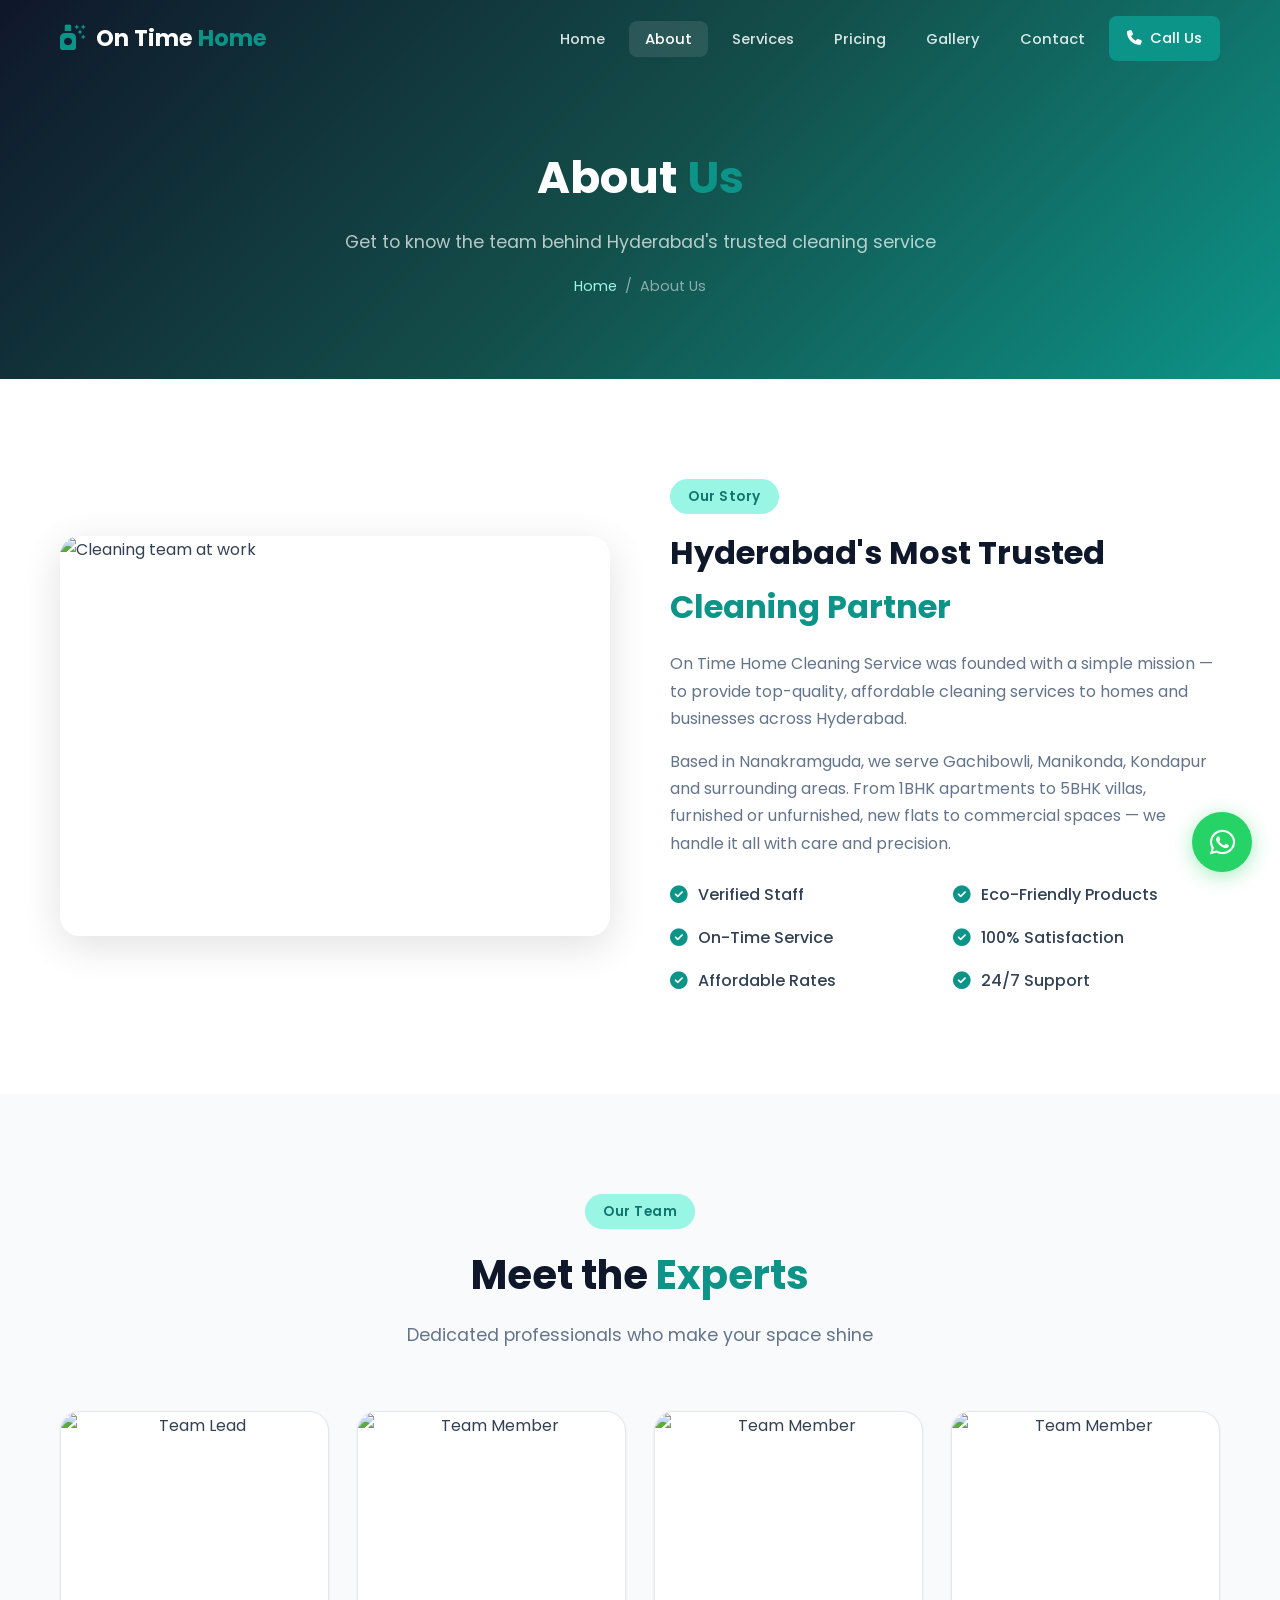
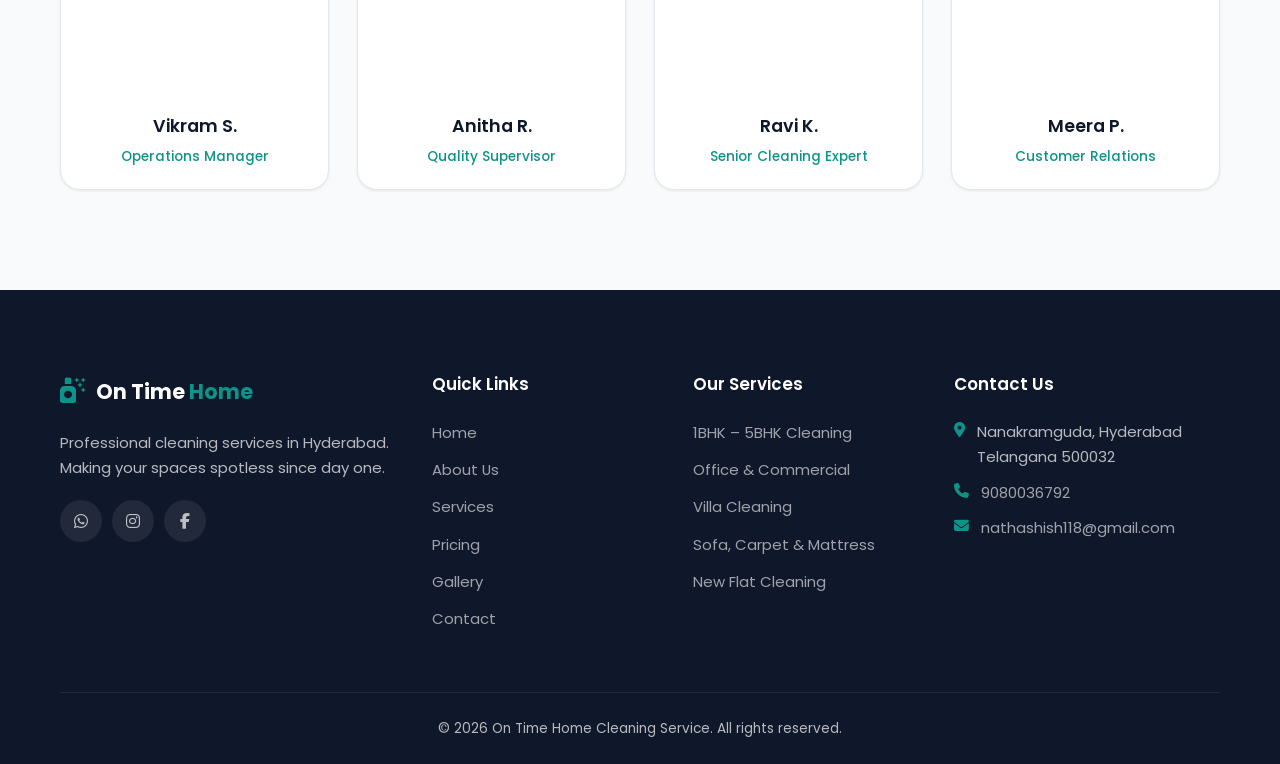
==== about.html @ 938d40d3 "Add files via upload" ====
<!DOCTYPE html>
<html lang="en">
<head>
    <meta charset="UTF-8">
    <meta name="viewport" content="width=device-width, initial-scale=1.0">
    <title>About Us | On Time Home Cleaning Service</title>
    <link rel="stylesheet" href="css/style.css">
    <link rel="stylesheet" href="css/animations.css">
    <link rel="stylesheet" href="https://cdnjs.cloudflare.com/ajax/libs/font-awesome/6.5.1/css/all.min.css">
    <link href="https://fonts.googleapis.com/css2?family=Poppins:wght@300;400;500;600;700;800&display=swap" rel="stylesheet">
</head>
<body>
    <nav class="navbar scrolled" id="navbar">
        <div class="container nav-container">
            <a href="index.html" class="logo"><span class="logo-icon"><i class="fas fa-spray-can-sparkles"></i></span><span class="logo-text">On Time <span class="highlight">Home</span></span></a>
            <button class="nav-toggle" id="navToggle" aria-label="Toggle navigation"><span></span><span></span><span></span></button>
            <ul class="nav-links" id="navLinks">
                <li><a href="index.html">Home</a></li>
                <li><a href="about.html" class="active">About</a></li>
                <li><a href="services.html">Services</a></li>
                <li><a href="pricing.html">Pricing</a></li>
                <li><a href="gallery.html">Gallery</a></li>
                <li><a href="contact.html">Contact</a></li>
                <li><a href="tel:9080036792" class="btn btn-nav"><i class="fas fa-phone"></i> Call Us</a></li>
            </ul>
        </div>
    </nav>

    <section class="page-header">
        <div class="container">
            <h1>About <span class="highlight">Us</span></h1>
            <p>Get to know the team behind Hyderabad's trusted cleaning service</p>
            <div class="breadcrumb"><a href="index.html">Home</a> / <span>About Us</span></div>
        </div>
    </section>

    <section class="section">
        <div class="container">
            <div class="about-intro">
                <div class="about-img scroll-reveal">
                    <img src="https://images.unsplash.com/photo-1581578731548-c64695cc6952?w=800&q=80" alt="Cleaning team at work">
                </div>
                <div class="about-text scroll-reveal">
                    <span class="section-tag">Our Story</span>
                    <h2>Hyderabad's Most Trusted <span class="highlight">Cleaning Partner</span></h2>
                    <p>On Time Home Cleaning Service was founded with a simple mission — to provide top-quality, affordable cleaning services to homes and businesses across Hyderabad.</p>
                    <p>Based in Nanakramguda, we serve Gachibowli, Manikonda, Kondapur and surrounding areas. From 1BHK apartments to 5BHK villas, furnished or unfurnished, new flats to commercial spaces — we handle it all with care and precision.</p>
                    <div class="about-features">
                        <div class="about-feature"><i class="fas fa-check-circle"></i> Verified Staff</div>
                        <div class="about-feature"><i class="fas fa-check-circle"></i> Eco-Friendly Products</div>
                        <div class="about-feature"><i class="fas fa-check-circle"></i> On-Time Service</div>
                        <div class="about-feature"><i class="fas fa-check-circle"></i> 100% Satisfaction</div>
                        <div class="about-feature"><i class="fas fa-check-circle"></i> Affordable Rates</div>
                        <div class="about-feature"><i class="fas fa-check-circle"></i> 24/7 Support</div>
                    </div>
                </div>
            </div>
        </div>
    </section>

    <section class="section" style="background: var(--gray-50);">
        <div class="container">
            <div class="section-header scroll-reveal">
                <span class="section-tag">Our Team</span>
                <h2>Meet the <span class="highlight">Experts</span></h2>
                <p>Dedicated professionals who make your space shine</p>
            </div>
            <div class="team-grid">
                <div class="team-card scroll-reveal">
                    <img src="https://images.unsplash.com/photo-1560250097-0b93528c311a?w=400&q=80" alt="Team Lead">
                    <div class="team-info"><h3>Vikram S.</h3><span>Operations Manager</span></div>
                </div>
                <div class="team-card scroll-reveal">
                    <img src="https://images.unsplash.com/photo-1573496359142-b8d87734a5a2?w=400&q=80" alt="Team Member">
                    <div class="team-info"><h3>Anitha R.</h3><span>Quality Supervisor</span></div>
                </div>
                <div class="team-card scroll-reveal">
                    <img src="https://images.unsplash.com/photo-1507003211169-0a1dd7228f2d?w=400&q=80" alt="Team Member">
                    <div class="team-info"><h3>Ravi K.</h3><span>Senior Cleaning Expert</span></div>
                </div>
                <div class="team-card scroll-reveal">
                    <img src="https://images.unsplash.com/photo-1580489944761-15a19d654956?w=400&q=80" alt="Team Member">
                    <div class="team-info"><h3>Meera P.</h3><span>Customer Relations</span></div>
                </div>
            </div>
        </div>
    </section>

    <footer class="footer">
        <div class="container">
            <div class="footer-grid">
                <div class="footer-col">
                    <div class="footer-logo"><span class="logo-icon"><i class="fas fa-spray-can-sparkles"></i></span><span class="logo-text">On Time <span class="highlight">Home</span></span></div>
                    <p>Professional cleaning services in Hyderabad. Making your spaces spotless since day one.</p>
                    <div class="social-links"><a href="https://wa.me/919080036792" target="_blank" aria-label="WhatsApp"><i class="fab fa-whatsapp"></i></a><a href="#" aria-label="Instagram"><i class="fab fa-instagram"></i></a><a href="#" aria-label="Facebook"><i class="fab fa-facebook-f"></i></a></div>
                </div>
                <div class="footer-col"><h4>Quick Links</h4><ul><li><a href="index.html">Home</a></li><li><a href="about.html">About Us</a></li><li><a href="services.html">Services</a></li><li><a href="pricing.html">Pricing</a></li><li><a href="gallery.html">Gallery</a></li><li><a href="contact.html">Contact</a></li></ul></div>
                <div class="footer-col"><h4>Our Services</h4><ul><li><a href="services.html">1BHK – 5BHK Cleaning</a></li><li><a href="services.html">Office & Commercial</a></li><li><a href="services.html">Villa Cleaning</a></li><li><a href="services.html">Sofa, Carpet & Mattress</a></li><li><a href="services.html">New Flat Cleaning</a></li></ul></div>
                <div class="footer-col"><h4>Contact Us</h4><ul class="contact-info"><li><i class="fas fa-map-marker-alt"></i> Nanakramguda, Hyderabad<br>Telangana 500032</li><li><i class="fas fa-phone"></i> <a href="tel:9080036792">9080036792</a></li><li><i class="fas fa-envelope"></i> <a href="mailto:nathashish118@gmail.com">nathashish118@gmail.com</a></li></ul></div>
            </div>
            <div class="footer-bottom"><p>&copy; 2026 On Time Home Cleaning Service. All rights reserved.</p></div>
        </div>
    </footer>
    <a href="https://wa.me/919080036792" class="whatsapp-float" target="_blank" aria-label="Chat on WhatsApp"><i class="fab fa-whatsapp"></i></a>
    <script src="js/main.js"></script>
</body>
</html>
---- css/style.css ----
/* ===== VARIABLES ===== */
:root {
    --primary: #0d9488;
    --primary-dark: #0f766e;
    --primary-light: #99f6e4;
    --secondary: #1e293b;
    --accent: #f59e0b;
    --white: #ffffff;
    --light: #f0fdfa;
    --gray-50: #f8fafc;
    --gray-100: #f1f5f9;
    --gray-200: #e2e8f0;
    --gray-300: #cbd5e1;
    --gray-500: #64748b;
    --gray-700: #334155;
    --gray-900: #0f172a;
    --shadow-sm: 0 1px 3px rgba(0,0,0,0.08);
    --shadow-md: 0 4px 20px rgba(0,0,0,0.1);
    --shadow-lg: 0 10px 40px rgba(0,0,0,0.12);
    --shadow-xl: 0 20px 60px rgba(0,0,0,0.15);
    --radius: 12px;
    --radius-lg: 20px;
    --transition: all 0.3s ease;
}

/* ===== RESET ===== */
*, *::before, *::after { margin: 0; padding: 0; box-sizing: border-box; }
html { scroll-behavior: smooth; scroll-padding-top: 80px; }
body { font-family: 'Poppins', sans-serif; color: var(--gray-700); line-height: 1.7; overflow-x: hidden; }
a { text-decoration: none; color: inherit; transition: var(--transition); }
ul { list-style: none; }
img { max-width: 100%; display: block; }
button { cursor: pointer; border: none; background: none; font-family: inherit; }

/* ===== UTILITIES ===== */
.container { max-width: 1200px; margin: 0 auto; padding: 0 20px; }
.text-center { text-align: center; }
.mt-4 { margin-top: 2.5rem; }
.highlight { color: var(--primary); }
.section { padding: 100px 0; }
.section-header { text-align: center; margin-bottom: 60px; }
.section-tag { display: inline-block; background: var(--primary-light); color: var(--primary-dark); padding: 6px 18px; border-radius: 50px; font-size: 0.85rem; font-weight: 600; margin-bottom: 12px; letter-spacing: 0.5px; }
.section-header h2 { font-size: 2.5rem; font-weight: 700; color: var(--gray-900); margin-bottom: 12px; }
.section-header p { font-size: 1.1rem; color: var(--gray-500); max-width: 550px; margin: 0 auto; }

/* ===== BUTTONS ===== */
.btn { display: inline-flex; align-items: center; gap: 8px; padding: 12px 28px; border-radius: 50px; font-weight: 600; font-size: 0.95rem; transition: var(--transition); border: 2px solid transparent; }
.btn-primary { background: var(--primary); color: var(--white); border-color: var(--primary); }
.btn-primary:hover { background: var(--primary-dark); border-color: var(--primary-dark); transform: translateY(-2px); box-shadow: 0 8px 25px rgba(13,148,136,0.35); }
.btn-outline { background: transparent; color: var(--white); border-color: rgba(255,255,255,0.5); }
.btn-outline:hover { background: var(--white); color: var(--primary); border-color: var(--white); }
.btn-white { background: var(--white); color: var(--primary); border-color: var(--white); }
.btn-white:hover { background: transparent; color: var(--white); transform: translateY(-2px); }
.btn-lg { padding: 16px 36px; font-size: 1.05rem; }
.btn-nav { background: var(--primary); color: var(--white) !important; padding: 10px 22px; border-radius: 50px; }
.btn-nav:hover { background: var(--primary-dark); }

/* ===== NAVBAR ===== */
.navbar { position: fixed; top: 0; left: 0; width: 100%; z-index: 1000; padding: 16px 0; transition: var(--transition); }
.navbar.scrolled { background: rgba(255,255,255,0.97); backdrop-filter: blur(20px); box-shadow: var(--shadow-sm); padding: 10px 0; }
.nav-container { display: flex; align-items: center; justify-content: space-between; }
.logo { display: flex; align-items: center; gap: 10px; font-size: 1.4rem; font-weight: 700; color: var(--white); }
.navbar.scrolled .logo { color: var(--gray-900); }
.logo-icon { font-size: 1.6rem; color: var(--primary); }
.nav-links { display: flex; align-items: center; gap: 8px; }
.nav-links a { color: rgba(255,255,255,0.85); padding: 8px 16px; border-radius: 8px; font-weight: 500; font-size: 0.92rem; }
.nav-links a:hover, .nav-links a.active { color: var(--white); background: rgba(255,255,255,0.1); }
.navbar.scrolled .nav-links a { color: var(--gray-700); }
.navbar.scrolled .nav-links a:hover, .navbar.scrolled .nav-links a.active { color: var(--primary); background: var(--light); }
.nav-toggle { display: none; flex-direction: column; gap: 5px; padding: 5px; }
.nav-toggle span { width: 25px; height: 2.5px; background: var(--white); border-radius: 2px; transition: var(--transition); }
.navbar.scrolled .nav-toggle span { background: var(--gray-900); }

/* ===== HERO ===== */
.hero { position: relative; min-height: 100vh; display: flex; align-items: center; background: linear-gradient(135deg, #0f172a 0%, #134e4a 50%, #0d9488 100%); overflow: hidden; }
.hero-overlay { position: absolute; inset: 0; background: url('https://images.unsplash.com/photo-1600585154340-be6161a56a0c?w=1920&q=80') center/cover; opacity: 0.18; }
.hero-particles { position: absolute; inset: 0; pointer-events: none; }
.hero-content { position: relative; z-index: 2; text-align: center; padding: 120px 0 80px; }
.hero-badge { display: inline-block; background: rgba(255,255,255,0.12); backdrop-filter: blur(10px); border: 1px solid rgba(255,255,255,0.15); color: var(--primary-light); padding: 8px 24px; border-radius: 50px; font-size: 0.9rem; font-weight: 500; margin-bottom: 24px; }
.hero h1 { font-size: 3.8rem; font-weight: 800; color: var(--white); line-height: 1.15; margin-bottom: 20px; }
.hero-sub { font-size: 1.2rem; color: rgba(255,255,255,0.75); max-width: 600px; margin: 0 auto 36px; }
.hero-btns { display: flex; gap: 16px; justify-content: center; flex-wrap: wrap; margin-bottom: 50px; }
.hero-stats { display: flex; gap: 40px; justify-content: center; flex-wrap: wrap; }
.stat { text-align: center; color: var(--white); }
.stat-num { font-size: 2rem; font-weight: 700; display: block; }
.stat-label { font-size: 0.85rem; color: rgba(255,255,255,0.6); }
.hero-wave { position: absolute; bottom: -1px; left: 0; width: 100%; }
.hero-wave svg { display: block; width: 100%; height: auto; }

/* ===== SERVICES GRID ===== */
.services-grid { display: grid; grid-template-columns: repeat(auto-fit, minmax(320px, 1fr)); gap: 28px; }
.service-card { background: var(--white); border-radius: var(--radius-lg); padding: 36px 30px; box-shadow: var(--shadow-sm); border: 1px solid var(--gray-200); transition: var(--transition); position: relative; overflow: hidden; }
.service-card::before { content: ''; position: absolute; top: 0; left: 0; width: 100%; height: 4px; background: linear-gradient(90deg, var(--primary), var(--primary-light)); transform: scaleX(0); transition: transform 0.4s ease; transform-origin: left; }
.service-card:hover { transform: translateY(-8px); box-shadow: var(--shadow-lg); border-color: var(--primary-light); }
.service-card:hover::before { transform: scaleX(1); }
.service-icon { width: 65px; height: 65px; border-radius: 16px; background: var(--light); display: flex; align-items: center; justify-content: center; font-size: 1.6rem; color: var(--primary); margin-bottom: 20px; transition: var(--transition); }
.service-card:hover .service-icon { background: var(--primary); color: var(--white); }
.service-card h3 { font-size: 1.2rem; font-weight: 600; color: var(--gray-900); margin-bottom: 10px; }
.service-card p { color: var(--gray-500); font-size: 0.95rem; margin-bottom: 16px; }
.service-link { color: var(--primary); font-weight: 600; font-size: 0.9rem; display: inline-flex; align-items: center; gap: 6px; }
.service-link:hover { gap: 10px; }

/* ===== WHY US ===== */
.why-us { background: var(--gray-50); }
.why-grid { display: grid; grid-template-columns: repeat(auto-fit, minmax(320px, 1fr)); gap: 28px; }
.why-card { background: var(--white); border-radius: var(--radius-lg); padding: 36px 30px; text-align: center; box-shadow: var(--shadow-sm); border: 1px solid var(--gray-200); transition: var(--transition); }
.why-card:hover { transform: translateY(-6px); box-shadow: var(--shadow-md); }
.why-icon { width: 70px; height: 70px; border-radius: 50%; background: linear-gradient(135deg, var(--primary-light), #ccfbf1); display: flex; align-items: center; justify-content: center; font-size: 1.5rem; color: var(--primary-dark); margin: 0 auto 20px; }
.why-card h3 { font-size: 1.15rem; font-weight: 600; color: var(--gray-900); margin-bottom: 10px; }
.why-card p { color: var(--gray-500); font-size: 0.93rem; }

/* ===== TESTIMONIALS ===== */
.testimonials { background: linear-gradient(135deg, #0f172a, #134e4a); }
.testimonials .section-tag { background: rgba(255,255,255,0.1); color: var(--primary-light); }
.testimonials .section-header h2 { color: var(--white); }
.testimonials .section-header p { color: rgba(255,255,255,0.6); }
.testimonial-slider { position: relative; overflow: hidden; }
.testimonial-track { display: flex; gap: 24px; transition: transform 0.5s ease; }
.testimonial-card { min-width: calc(33.333% - 16px); background: rgba(255,255,255,0.08); backdrop-filter: blur(10px); border: 1px solid rgba(255,255,255,0.1); border-radius: var(--radius-lg); padding: 32px; color: var(--white); flex-shrink: 0; }
.testimonial-card .stars { font-size: 1.1rem; margin-bottom: 16px; }
.testimonial-card p { font-size: 0.95rem; line-height: 1.7; color: rgba(255,255,255,0.8); margin-bottom: 20px; }
.testimonial-author { display: flex; align-items: center; gap: 12px; }
.author-avatar { width: 45px; height: 45px; border-radius: 50%; background: var(--primary); display: flex; align-items: center; justify-content: center; font-weight: 600; font-size: 0.85rem; }
.testimonial-author strong { display: block; font-size: 0.95rem; }
.testimonial-author span { font-size: 0.8rem; color: rgba(255,255,255,0.5); }
.testimonial-nav { display: flex; justify-content: center; gap: 12px; margin-top: 30px; }
.testimonial-nav button { width: 45px; height: 45px; border-radius: 50%; background: rgba(255,255,255,0.1); color: var(--white); font-size: 1rem; display: flex; align-items: center; justify-content: center; transition: var(--transition); }
.testimonial-nav button:hover { background: var(--primary); }

/* ===== CTA BANNER ===== */
.cta-banner { background: linear-gradient(135deg, var(--primary), var(--primary-dark)); padding: 80px 0; text-align: center; }
.cta-content h2 { font-size: 2.2rem; color: var(--white); font-weight: 700; margin-bottom: 12px; }
.cta-content p { font-size: 1.1rem; color: rgba(255,255,255,0.85); margin-bottom: 28px; }

/* ===== FAQ ===== */
.faq-section { background: var(--white); }
.faq-list { max-width: 750px; margin: 0 auto; }
.faq-item { border: 1px solid var(--gray-200); border-radius: var(--radius); margin-bottom: 12px; overflow: hidden; transition: var(--transition); }
.faq-item.active { border-color: var(--primary-light); box-shadow: 0 4px 15px rgba(13,148,136,0.1); }
.faq-question { width: 100%; padding: 20px 24px; display: flex; justify-content: space-between; align-items: center; font-size: 1rem; font-weight: 500; color: var(--gray-900); text-align: left; transition: var(--transition); }
.faq-question i { color: var(--primary); transition: transform 0.3s ease; }
.faq-item.active .faq-question i { transform: rotate(180deg); }
.faq-answer { max-height: 0; overflow: hidden; transition: max-height 0.4s ease; }
.faq-answer p { padding: 0 24px 20px; color: var(--gray-500); font-size: 0.95rem; }

/* ===== FOOTER ===== */
.footer { background: var(--gray-900); color: rgba(255,255,255,0.7); padding: 80px 0 0; }
.footer-grid { display: grid; grid-template-columns: 1.5fr 1fr 1fr 1.2fr; gap: 40px; margin-bottom: 50px; }
.footer-logo { display: flex; align-items: center; gap: 10px; font-size: 1.3rem; font-weight: 700; color: var(--white); margin-bottom: 16px; }
.footer-col p { font-size: 0.93rem; line-height: 1.7; margin-bottom: 20px; }
.social-links { display: flex; gap: 10px; }
.social-links a { width: 42px; height: 42px; border-radius: 50%; background: rgba(255,255,255,0.08); display: flex; align-items: center; justify-content: center; font-size: 1rem; color: rgba(255,255,255,0.7); transition: var(--transition); }
.social-links a:hover { background: var(--primary); color: var(--white); transform: translateY(-3px); }
.footer-col h4 { color: var(--white); font-size: 1.05rem; font-weight: 600; margin-bottom: 20px; }
.footer-col ul li { margin-bottom: 10px; }
.footer-col ul a { font-size: 0.93rem; color: rgba(255,255,255,0.6); }
.footer-col ul a:hover { color: var(--primary-light); padding-left: 4px; }
.contact-info li { display: flex; gap: 12px; align-items: flex-start; margin-bottom: 14px; font-size: 0.93rem; }
.contact-info i { color: var(--primary); margin-top: 4px; }
.contact-info a { color: rgba(255,255,255,0.6); }
.contact-info a:hover { color: var(--primary-light); }
.footer-bottom { border-top: 1px solid rgba(255,255,255,0.08); padding: 24px 0; text-align: center; font-size: 0.85rem; }

/* ===== WHATSAPP FLOAT ===== */
.whatsapp-float { position: fixed; bottom: 28px; right: 28px; width: 60px; height: 60px; border-radius: 50%; background: #25d366; color: var(--white); font-size: 1.8rem; display: flex; align-items: center; justify-content: center; box-shadow: 0 4px 20px rgba(37,211,102,0.4); z-index: 999; transition: var(--transition); animation: pulse-whatsapp 2s infinite; }
.whatsapp-float:hover { transform: scale(1.1); }
@keyframes pulse-whatsapp { 0%, 100% { box-shadow: 0 4px 20px rgba(37,211,102,0.4); } 50% { box-shadow: 0 4px 30px rgba(37,211,102,0.6); } }

/* ===== PAGE HEADERS (for inner pages) ===== */
.page-header { background: linear-gradient(135deg, #0f172a 0%, #134e4a 50%, #0d9488 100%); padding: 140px 0 80px; text-align: center; position: relative; }
.page-header h1 { font-size: 2.8rem; font-weight: 700; color: var(--white); margin-bottom: 12px; }
.page-header p { color: rgba(255,255,255,0.7); font-size: 1.1rem; }
.breadcrumb { display: flex; justify-content: center; gap: 8px; margin-top: 16px; font-size: 0.9rem; color: rgba(255,255,255,0.5); }
.breadcrumb a { color: var(--primary-light); }

/* ===== ABOUT PAGE ===== */
.about-intro { display: grid; grid-template-columns: 1fr 1fr; gap: 60px; align-items: center; }
.about-img { border-radius: var(--radius-lg); overflow: hidden; box-shadow: var(--shadow-lg); position: relative; }
.about-img img { width: 100%; height: 400px; object-fit: cover; }
.about-text h2 { font-size: 2rem; font-weight: 700; color: var(--gray-900); margin-bottom: 16px; }
.about-text p { color: var(--gray-500); margin-bottom: 16px; }
.about-features { display: grid; grid-template-columns: 1fr 1fr; gap: 16px; margin-top: 24px; }
.about-feature { display: flex; align-items: center; gap: 10px; font-weight: 500; color: var(--gray-700); }
.about-feature i { color: var(--primary); font-size: 1.1rem; }

/* ===== TEAM ===== */
.team-grid { display: grid; grid-template-columns: repeat(auto-fit, minmax(250px, 1fr)); gap: 28px; }
.team-card { background: var(--white); border-radius: var(--radius-lg); overflow: hidden; box-shadow: var(--shadow-sm); border: 1px solid var(--gray-200); transition: var(--transition); text-align: center; }
.team-card:hover { transform: translateY(-6px); box-shadow: var(--shadow-md); }
.team-card img { width: 100%; height: 280px; object-fit: cover; }
.team-card .team-info { padding: 20px; }
.team-card h3 { font-size: 1.1rem; font-weight: 600; color: var(--gray-900); }
.team-card span { font-size: 0.85rem; color: var(--primary); font-weight: 500; }

/* ===== SERVICES PAGE ===== */
.service-detail { display: grid; grid-template-columns: 1fr 1fr; gap: 50px; align-items: center; padding: 60px 0; border-bottom: 1px solid var(--gray-200); }
.service-detail:nth-child(even) { direction: rtl; }
.service-detail:nth-child(even) > * { direction: ltr; }
.service-detail-img { border-radius: var(--radius-lg); overflow: hidden; box-shadow: var(--shadow-md); }
.service-detail-img img { width: 100%; height: 320px; object-fit: cover; }
.service-detail-content h3 { font-size: 1.6rem; font-weight: 700; color: var(--gray-900); margin-bottom: 12px; }
.service-detail-content p { color: var(--gray-500); margin-bottom: 16px; }
.service-detail-content ul { margin-bottom: 20px; }
.service-detail-content ul li { padding: 6px 0; color: var(--gray-600); display: flex; align-items: center; gap: 10px; }
.service-detail-content ul li i { color: var(--primary); }

/* ===== PRICING PAGE ===== */
.pricing-grid { display: grid; grid-template-columns: repeat(auto-fit, minmax(320px, 1fr)); gap: 28px; }
.pricing-card { background: var(--white); border-radius: var(--radius-lg); padding: 40px 32px; box-shadow: var(--shadow-sm); border: 2px solid var(--gray-200); transition: var(--transition); text-align: center; position: relative; }
.pricing-card.popular { border-color: var(--primary); }
.pricing-card.popular::before { content: 'Most Popular'; position: absolute; top: -14px; left: 50%; transform: translateX(-50%); background: var(--primary); color: var(--white); padding: 4px 20px; border-radius: 50px; font-size: 0.8rem; font-weight: 600; }
.pricing-card:hover { transform: translateY(-8px); box-shadow: var(--shadow-lg); }
.pricing-card h3 { font-size: 1.3rem; font-weight: 600; color: var(--gray-900); margin-bottom: 8px; }
.pricing-card .price { font-size: 2.8rem; font-weight: 800; color: var(--primary); margin: 16px 0; }
.pricing-card .price span { font-size: 1rem; font-weight: 400; color: var(--gray-500); }
.pricing-card ul { text-align: left; margin: 24px 0; }
.pricing-card ul li { padding: 10px 0; border-bottom: 1px solid var(--gray-100); color: var(--gray-600); display: flex; align-items: center; gap: 10px; font-size: 0.93rem; }
.pricing-card ul li i { color: var(--primary); }

/* ===== GALLERY ===== */
.gallery-grid { display: grid; grid-template-columns: repeat(auto-fit, minmax(350px, 1fr)); gap: 24px; }
.gallery-item { border-radius: var(--radius-lg); overflow: hidden; box-shadow: var(--shadow-sm); transition: var(--transition); }
.gallery-item:hover { transform: translateY(-4px); box-shadow: var(--shadow-md); }
.ba-container { position: relative; }
.ba-label { position: absolute; top: 12px; padding: 4px 14px; border-radius: 50px; font-size: 0.75rem; font-weight: 600; color: var(--white); z-index: 2; }
.ba-label.before { left: 12px; background: #ef4444; }
.ba-label.after { right: 12px; background: var(--primary); }
.ba-images { display: grid; grid-template-columns: 1fr 1fr; }
.ba-images img { width: 100%; height: 250px; object-fit: cover; }

/* ===== CONTACT PAGE ===== */
.contact-grid { display: grid; grid-template-columns: 1fr 1fr; gap: 50px; }
.contact-form { background: var(--white); border-radius: var(--radius-lg); padding: 40px; box-shadow: var(--shadow-md); border: 1px solid var(--gray-200); }
.form-group { margin-bottom: 20px; }
.form-group label { display: block; font-weight: 500; color: var(--gray-700); margin-bottom: 8px; font-size: 0.93rem; }
.form-group input, .form-group select, .form-group textarea { width: 100%; padding: 14px 18px; border: 2px solid var(--gray-200); border-radius: var(--radius); font-family: inherit; font-size: 0.95rem; transition: var(--transition); background: var(--gray-50); }
.form-group input:focus, .form-group select:focus, .form-group textarea:focus { outline: none; border-color: var(--primary); background: var(--white); box-shadow: 0 0 0 4px rgba(13,148,136,0.1); }
.form-group textarea { resize: vertical; min-height: 120px; }
.contact-info-cards { display: flex; flex-direction: column; gap: 20px; }
.contact-info-card { background: var(--white); border-radius: var(--radius-lg); padding: 28px; box-shadow: var(--shadow-sm); border: 1px solid var(--gray-200); display: flex; align-items: center; gap: 20px; transition: var(--transition); }
.contact-info-card:hover { transform: translateX(6px); border-color: var(--primary-light); }
.contact-info-card .icon { width: 55px; height: 55px; border-radius: 14px; background: var(--light); display: flex; align-items: center; justify-content: center; font-size: 1.3rem; color: var(--primary); flex-shrink: 0; }
.contact-info-card h4 { font-size: 1rem; font-weight: 600; color: var(--gray-900); margin-bottom: 4px; }
.contact-info-card p, .contact-info-card a { font-size: 0.93rem; color: var(--gray-500); }
.map-container { margin-top: 20px; border-radius: var(--radius-lg); overflow: hidden; box-shadow: var(--shadow-sm); }
.map-container iframe { width: 100%; height: 250px; border: none; }

/* ===== RESPONSIVE ===== */
@media (max-width: 1024px) {
    .hero h1 { font-size: 2.8rem; }
    .section-header h2 { font-size: 2rem; }
    .footer-grid { grid-template-columns: 1fr 1fr; }
    .about-intro { grid-template-columns: 1fr; gap: 40px; }
    .service-detail { grid-template-columns: 1fr; gap: 30px; }
    .service-detail:nth-child(even) { direction: ltr; }
    .contact-grid { grid-template-columns: 1fr; }
    .testimonial-card { min-width: calc(50% - 12px); }
}

@media (max-width: 768px) {
    .nav-toggle { display: flex; }
    .nav-links { position: fixed; top: 0; right: -100%; width: 280px; height: 100vh; background: var(--white); flex-direction: column; padding: 80px 30px 30px; gap: 4px; box-shadow: var(--shadow-xl); transition: right 0.4s ease; }
    .nav-links.active { right: 0; }
    .nav-links a { color: var(--gray-700) !important; padding: 12px 16px; width: 100%; }
    .nav-links a:hover, .nav-links a.active { background: var(--light) !important; color: var(--primary) !important; }
    .hero { min-height: auto; padding: 60px 0; }
    .hero-content { padding: 100px 0 60px; }
    .hero h1 { font-size: 2.2rem; }
    .hero-stats { gap: 24px; }
    .stat-num { font-size: 1.5rem; }
    .services-grid { grid-template-columns: 1fr; }
    .why-grid { grid-template-columns: 1fr; }
    .footer-grid { grid-template-columns: 1fr; gap: 30px; }
    .pricing-grid { grid-template-columns: 1fr; }
    .gallery-grid { grid-template-columns: 1fr; }
    .team-grid { grid-template-columns: 1fr 1fr; }
    .testimonial-card { min-width: 100%; }
    .page-header h1 { font-size: 2rem; }
    .section { padding: 70px 0; }
}

@media (max-width: 480px) {
    .hero h1 { font-size: 1.8rem; }
    .hero-btns { flex-direction: column; align-items: center; }
    .btn-lg { padding: 14px 28px; font-size: 0.95rem; }
    .team-grid { grid-template-columns: 1fr; }
    .about-features { grid-template-columns: 1fr; }
}

/* ===== GALLERY SHOWCASE ===== */
.gallery-showcase { display: grid; grid-template-columns: repeat(3, 1fr); gap: 24px; }
.gallery-card { position: relative; border-radius: var(--radius-lg); overflow: hidden; box-shadow: var(--shadow-sm); cursor: pointer; aspect-ratio: 4/3; }
.gallery-card img { width: 100%; height: 100%; object-fit: cover; transition: transform 0.5s ease; }
.gallery-card:hover img { transform: scale(1.08); }
.gallery-card-overlay { position: absolute; bottom: 0; left: 0; right: 0; padding: 24px 20px 20px; background: linear-gradient(transparent, rgba(0,0,0,0.75)); color: var(--white); transition: var(--transition); }
.gallery-tag { display: inline-block; background: var(--primary); color: var(--white); padding: 3px 12px; border-radius: 50px; font-size: 0.72rem; font-weight: 600; margin-bottom: 8px; }
.gallery-card-overlay h3 { font-size: 1.05rem; font-weight: 600; margin-bottom: 2px; }
.gallery-card-overlay p { font-size: 0.82rem; color: rgba(255,255,255,0.7); }

@media (max-width: 768px) {
    .gallery-showcase { grid-template-columns: 1fr 1fr; }
}
@media (max-width: 480px) {
    .gallery-showcase { grid-template-columns: 1fr; }
}
---- css/animations.css ----
/* ===== SCROLL REVEAL ANIMATIONS ===== */
.fade-in { opacity: 0; transform: translateY(30px); animation: fadeInUp 0.8s ease forwards; }
.delay-1 { animation-delay: 0.2s; }
.delay-2 { animation-delay: 0.4s; }
.delay-3 { animation-delay: 0.6s; }
.delay-4 { animation-delay: 0.8s; }

@keyframes fadeInUp {
    to { opacity: 1; transform: translateY(0); }
}

.scroll-reveal { opacity: 0; transform: translateY(40px); transition: opacity 0.7s ease, transform 0.7s ease; }
.scroll-reveal.revealed { opacity: 1; transform: translateY(0); }

/* Stagger children */
.services-grid .scroll-reveal:nth-child(1) { transition-delay: 0.05s; }
.services-grid .scroll-reveal:nth-child(2) { transition-delay: 0.1s; }
.services-grid .scroll-reveal:nth-child(3) { transition-delay: 0.15s; }
.services-grid .scroll-reveal:nth-child(4) { transition-delay: 0.2s; }
.services-grid .scroll-reveal:nth-child(5) { transition-delay: 0.25s; }
.services-grid .scroll-reveal:nth-child(6) { transition-delay: 0.3s; }

.why-grid .scroll-reveal:nth-child(1) { transition-delay: 0.05s; }
.why-grid .scroll-reveal:nth-child(2) { transition-delay: 0.1s; }
.why-grid .scroll-reveal:nth-child(3) { transition-delay: 0.15s; }
.why-grid .scroll-reveal:nth-child(4) { transition-delay: 0.2s; }
.why-grid .scroll-reveal:nth-child(5) { transition-delay: 0.25s; }
.why-grid .scroll-reveal:nth-child(6) { transition-delay: 0.3s; }

/* ===== HOVER EFFECTS ===== */
.service-card, .why-card, .pricing-card, .team-card, .gallery-item {
    transition: transform 0.4s cubic-bezier(0.25, 0.46, 0.45, 0.94), box-shadow 0.4s ease;
}

/* ===== NAVBAR ANIMATION ===== */
.nav-toggle.active span:nth-child(1) { transform: rotate(45deg) translate(5px, 5px); }
.nav-toggle.active span:nth-child(2) { opacity: 0; }
.nav-toggle.active span:nth-child(3) { transform: rotate(-45deg) translate(5px, -5px); }

/* ===== FLOATING PARTICLES ===== */
.particle {
    position: absolute;
    border-radius: 50%;
    background: rgba(255,255,255,0.08);
    animation: float linear infinite;
}

@keyframes float {
    0% { transform: translateY(100vh) rotate(0deg); opacity: 0; }
    10% { opacity: 1; }
    90% { opacity: 1; }
    100% { transform: translateY(-100px) rotate(720deg); opacity: 0; }
}

/* ===== COUNTER ANIMATION ===== */
@keyframes countUp {
    from { opacity: 0; transform: translateY(10px); }
    to { opacity: 1; transform: translateY(0); }
}

/* ===== LOADING ===== */
.page-loader {
    position: fixed; inset: 0; background: var(--white); display: flex; align-items: center; justify-content: center; z-index: 9999; transition: opacity 0.5s ease;
}
.page-loader.hidden { opacity: 0; pointer-events: none; }
.loader-spinner {
    width: 50px; height: 50px; border: 4px solid var(--gray-200); border-top-color: var(--primary); border-radius: 50%; animation: spin 0.8s linear infinite;
}
@keyframes spin { to { transform: rotate(360deg); } }
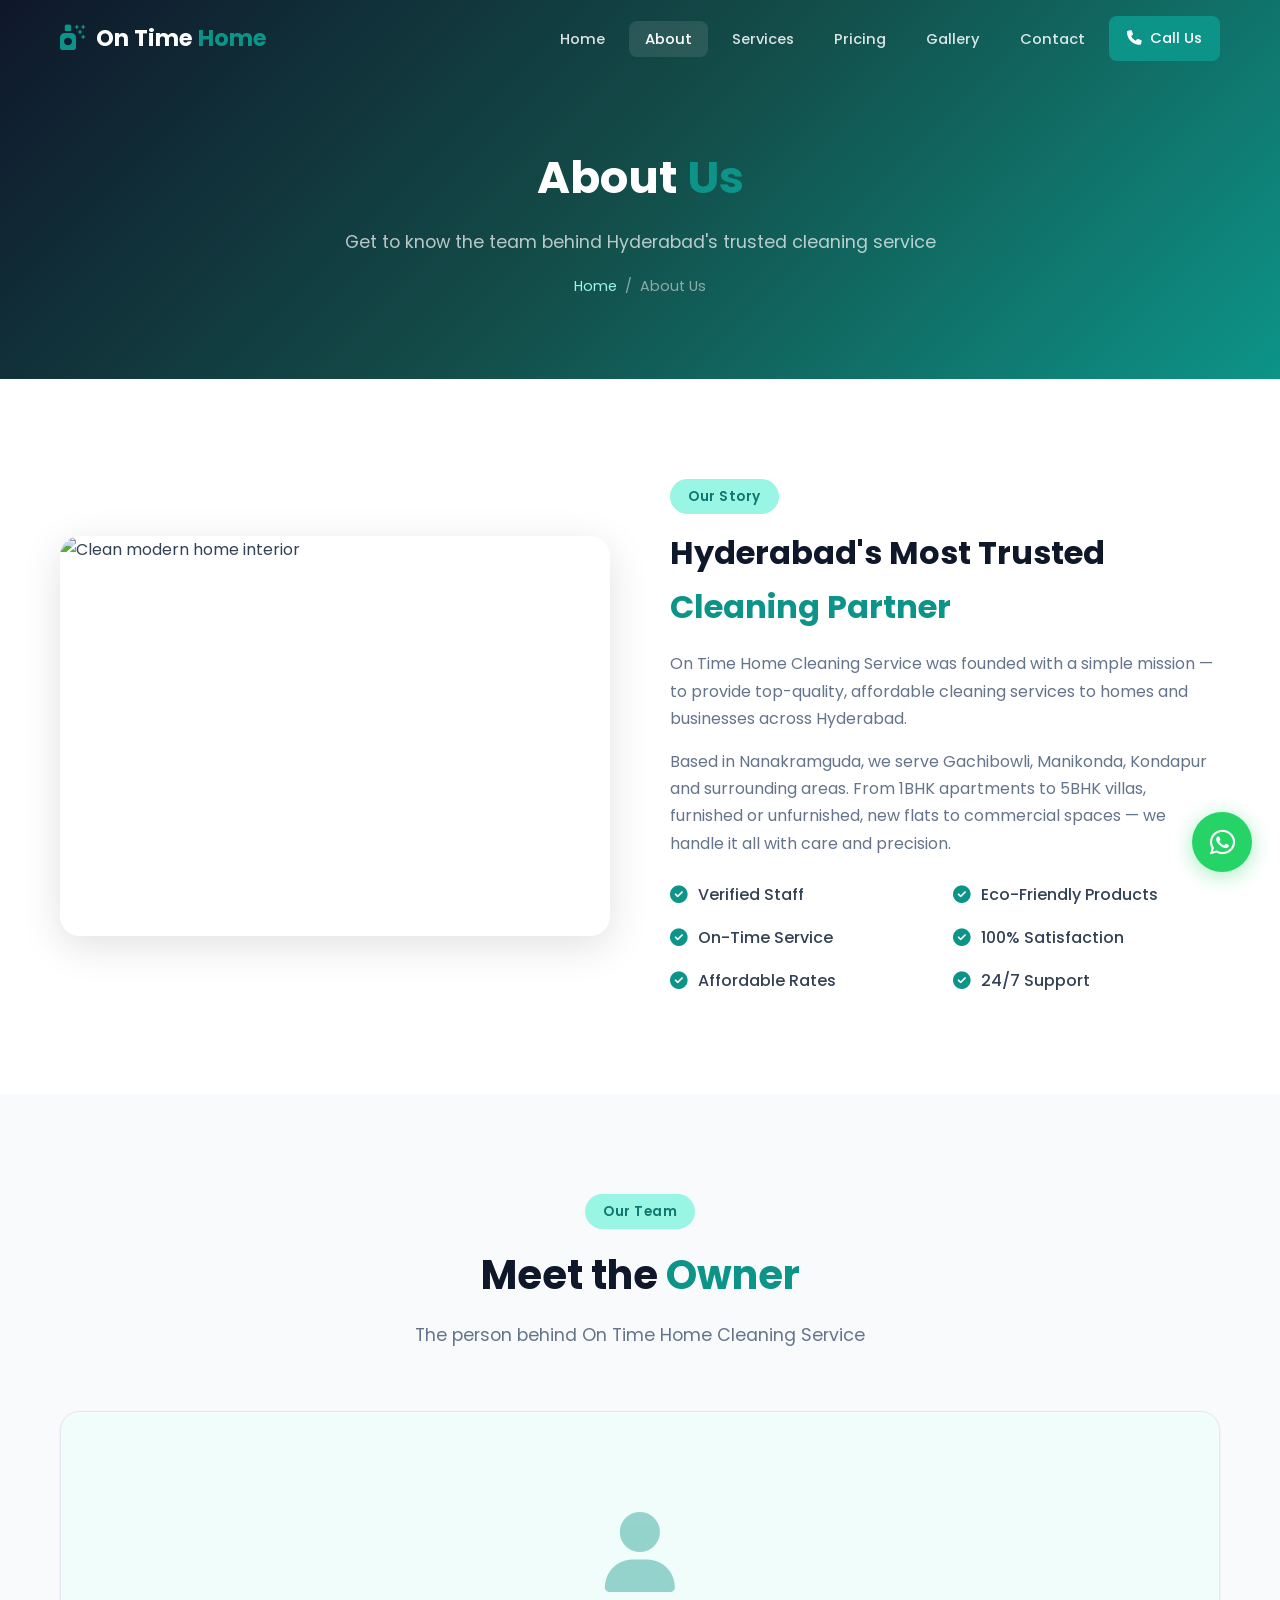
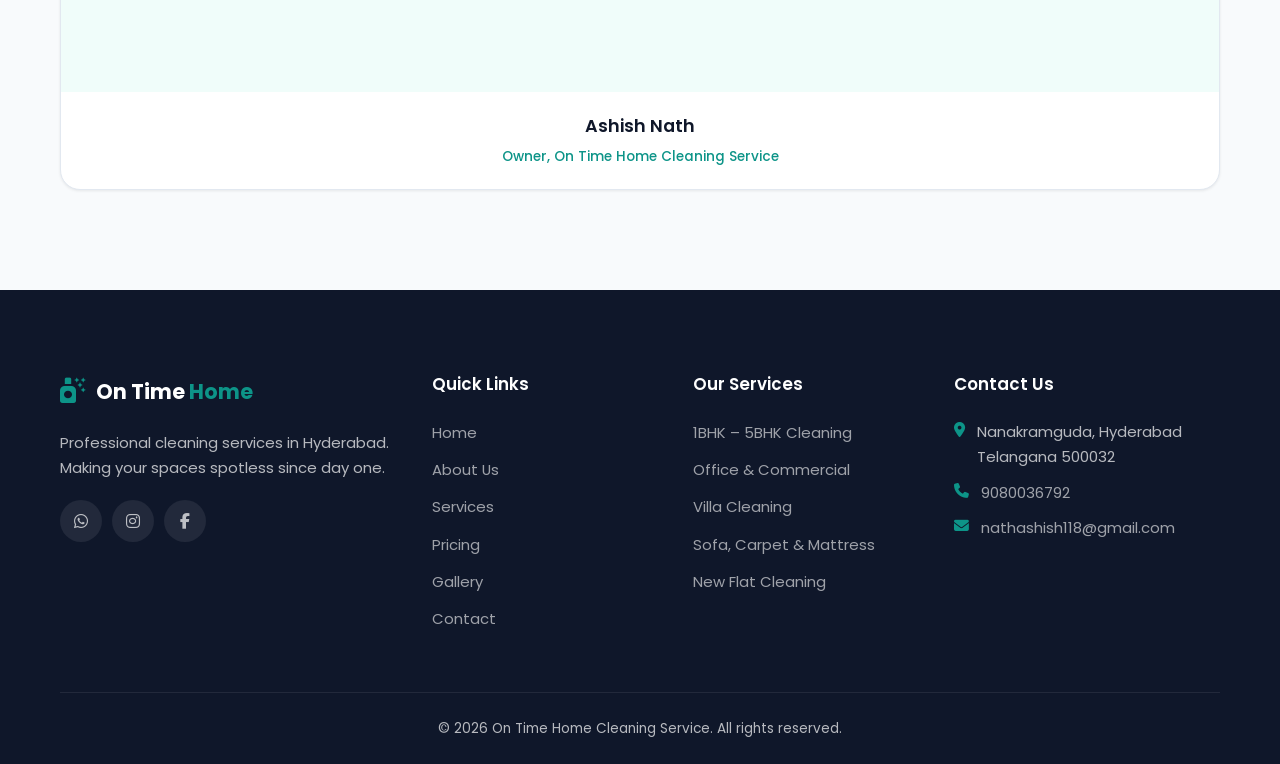
==== commit 8de9b8a0: "Add files via upload" ====
--- a/about.html
+++ b/about.html
@@ -3,6 +3,7 @@
 <head>
     <meta charset="UTF-8">
     <meta name="viewport" content="width=device-width, initial-scale=1.0">
+    <link rel="icon" type="image/svg+xml" href="favicon.svg">
     <title>About Us | On Time Home Cleaning Service</title>
     <link rel="stylesheet" href="css/style.css">
     <link rel="stylesheet" href="css/animations.css">
@@ -38,7 +39,7 @@
         <div class="container">
             <div class="about-intro">
                 <div class="about-img scroll-reveal">
-                    <img src="https://images.unsplash.com/photo-1581578731548-c64695cc6952?w=800&q=80" alt="Cleaning team at work">
+                    <img src="https://images.unsplash.com/photo-1600585154526-990dced4db0d?w=800&q=80" alt="Clean modern home interior">
                 </div>
                 <div class="about-text scroll-reveal">
                     <span class="section-tag">Our Story</span>
@@ -62,25 +63,13 @@
         <div class="container">
             <div class="section-header scroll-reveal">
                 <span class="section-tag">Our Team</span>
-                <h2>Meet the <span class="highlight">Experts</span></h2>
-                <p>Dedicated professionals who make your space shine</p>
+                <h2>Meet the <span class="highlight">Owner</span></h2>
+                <p>The person behind On Time Home Cleaning Service</p>
             </div>
-            <div class="team-grid">
+            <div class="team-grid" style="justify-content:center;">
                 <div class="team-card scroll-reveal">
-                    <img src="https://images.unsplash.com/photo-1560250097-0b93528c311a?w=400&q=80" alt="Team Lead">
-                    <div class="team-info"><h3>Vikram S.</h3><span>Operations Manager</span></div>
-                </div>
-                <div class="team-card scroll-reveal">
-                    <img src="https://images.unsplash.com/photo-1573496359142-b8d87734a5a2?w=400&q=80" alt="Team Member">
-                    <div class="team-info"><h3>Anitha R.</h3><span>Quality Supervisor</span></div>
-                </div>
-                <div class="team-card scroll-reveal">
-                    <img src="https://images.unsplash.com/photo-1507003211169-0a1dd7228f2d?w=400&q=80" alt="Team Member">
-                    <div class="team-info"><h3>Ravi K.</h3><span>Senior Cleaning Expert</span></div>
-                </div>
-                <div class="team-card scroll-reveal">
-                    <img src="https://images.unsplash.com/photo-1580489944761-15a19d654956?w=400&q=80" alt="Team Member">
-                    <div class="team-info"><h3>Meera P.</h3><span>Customer Relations</span></div>
+                    <div style="width:100%;height:280px;background:var(--light);display:flex;align-items:center;justify-content:center;"><i class="fas fa-user" style="font-size:5rem;color:var(--primary);opacity:0.4;"></i></div>
+                    <div class="team-info"><h3>Ashish Nath</h3><span>Owner, On Time Home Cleaning Service</span></div>
                 </div>
             </div>
         </div>
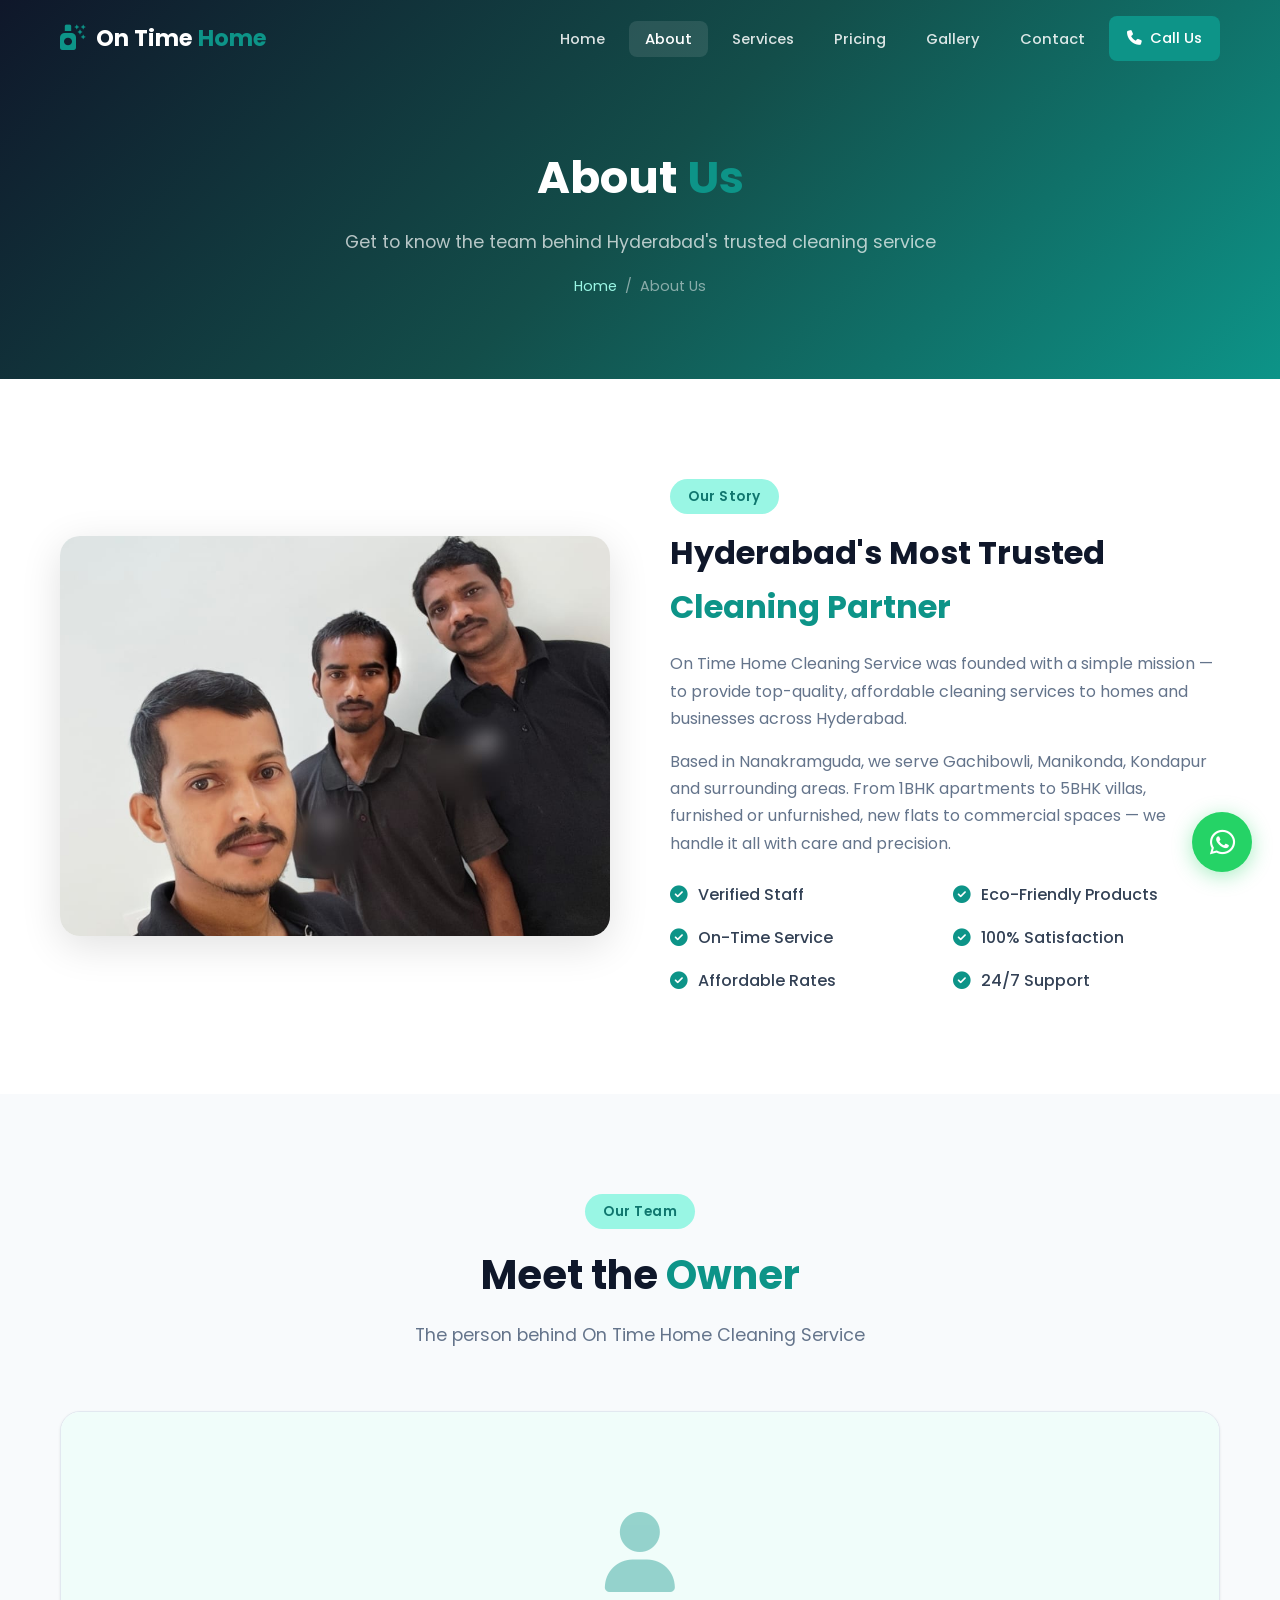
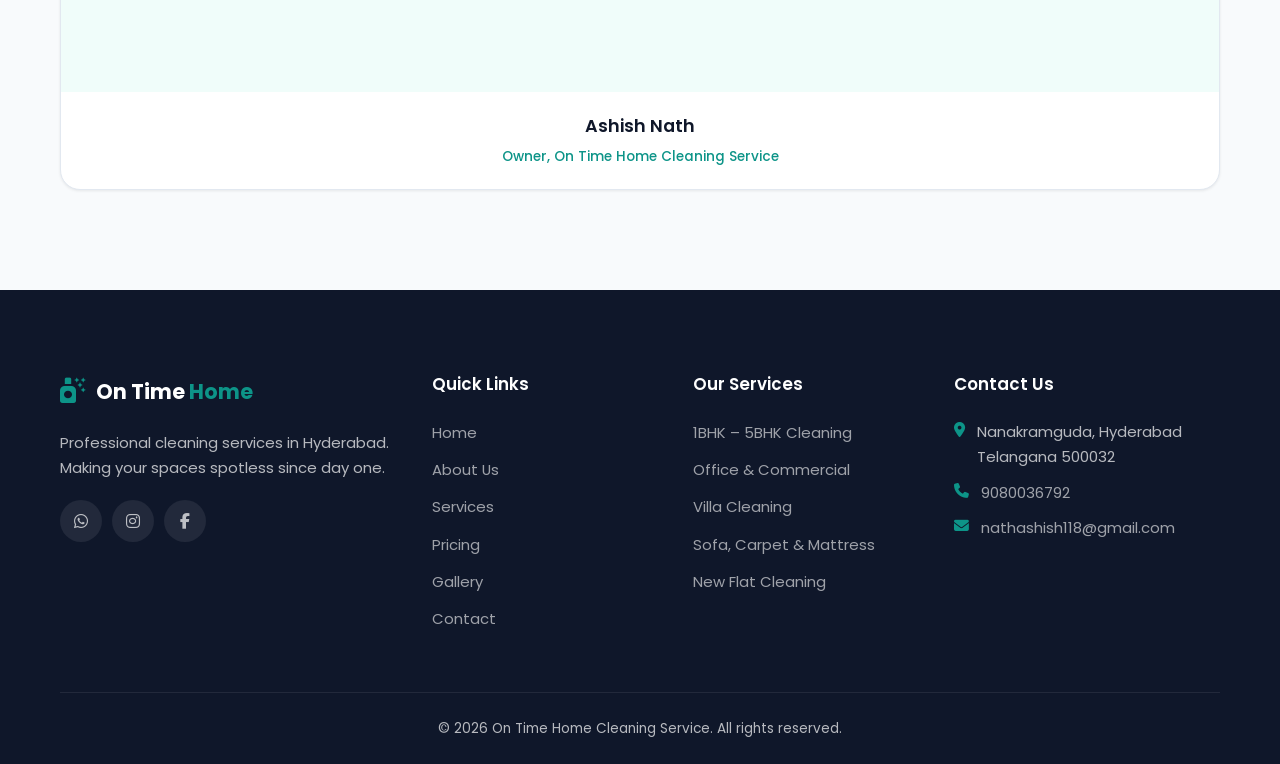
==== commit c0c7b02e: "Add files via upload" ====
--- a/about.html
+++ b/about.html
@@ -39,7 +39,7 @@
         <div class="container">
             <div class="about-intro">
                 <div class="about-img scroll-reveal">
-                    <img src="https://images.unsplash.com/photo-1600585154526-990dced4db0d?w=800&q=80" alt="Clean modern home interior">
+                    <img src="images/Team.jpeg" alt="On Time Home Cleaning Team">
                 </div>
                 <div class="about-text scroll-reveal">
                     <span class="section-tag">Our Story</span>
